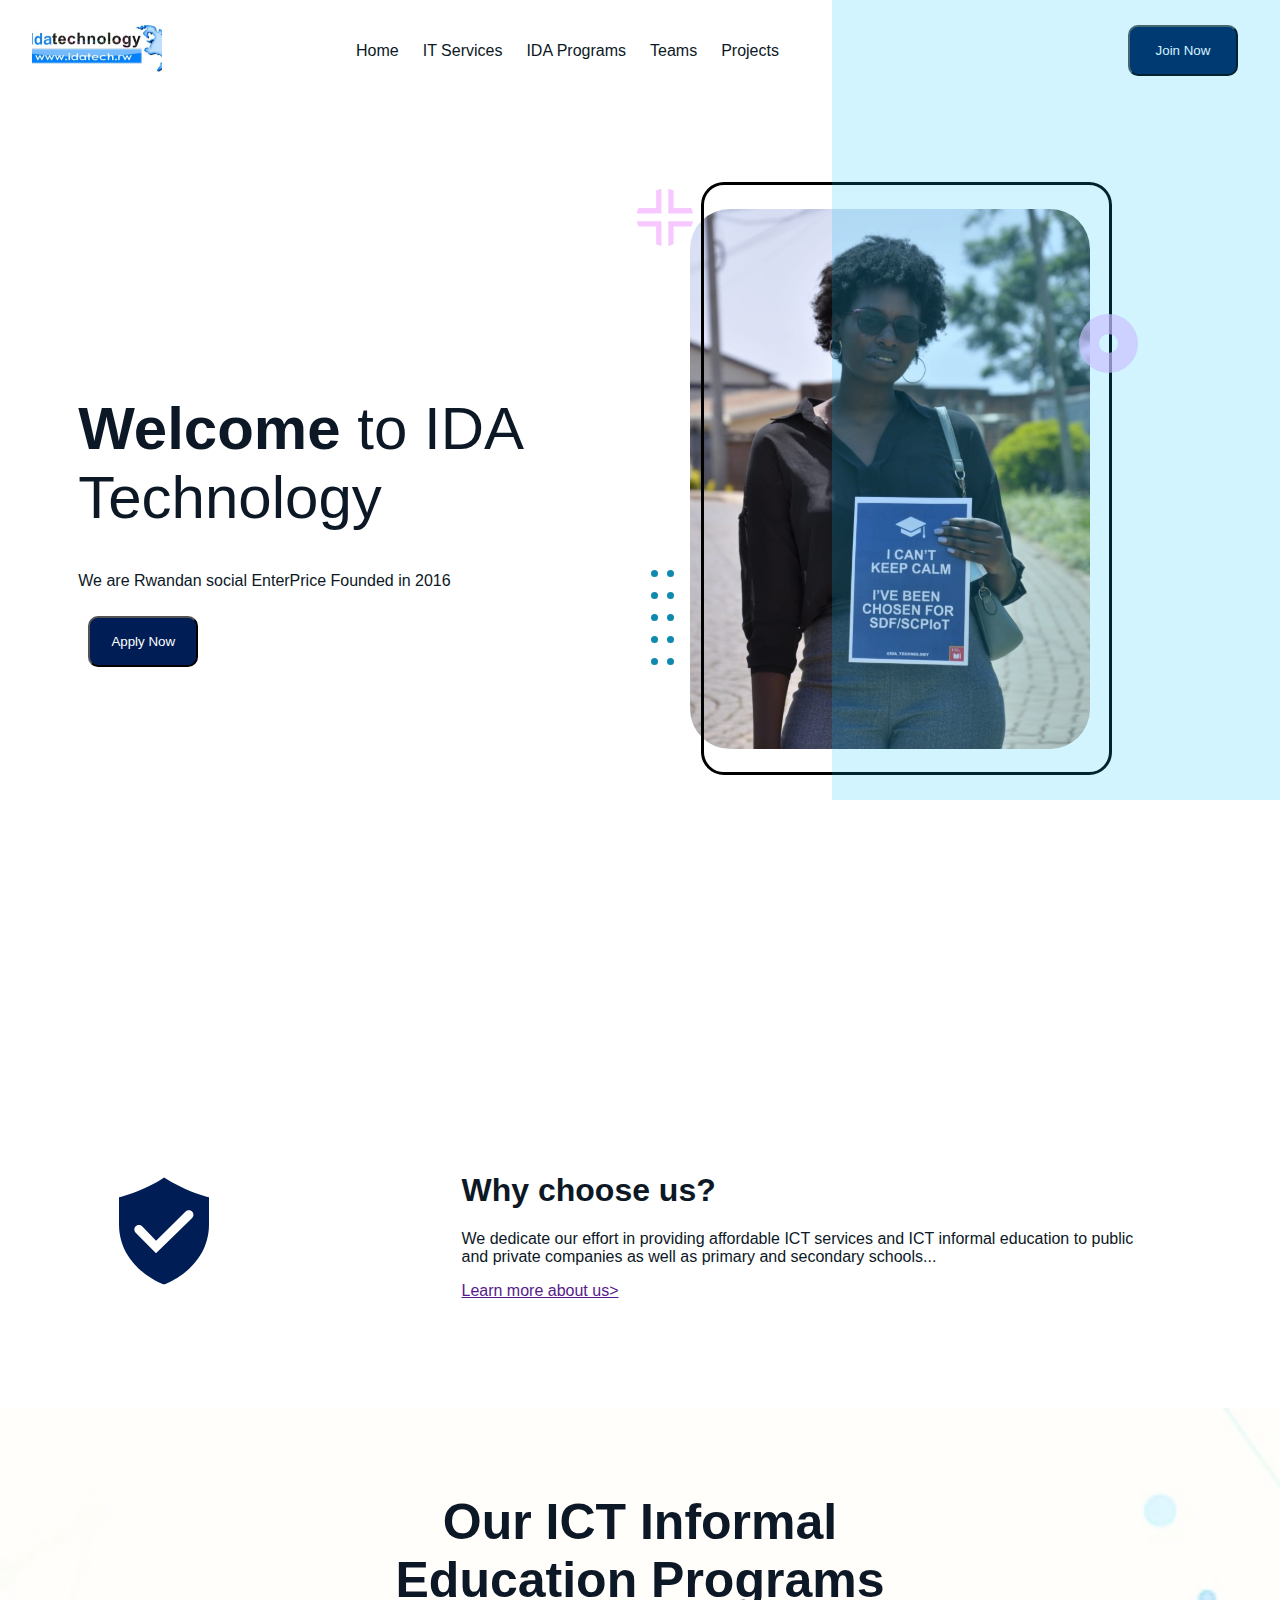
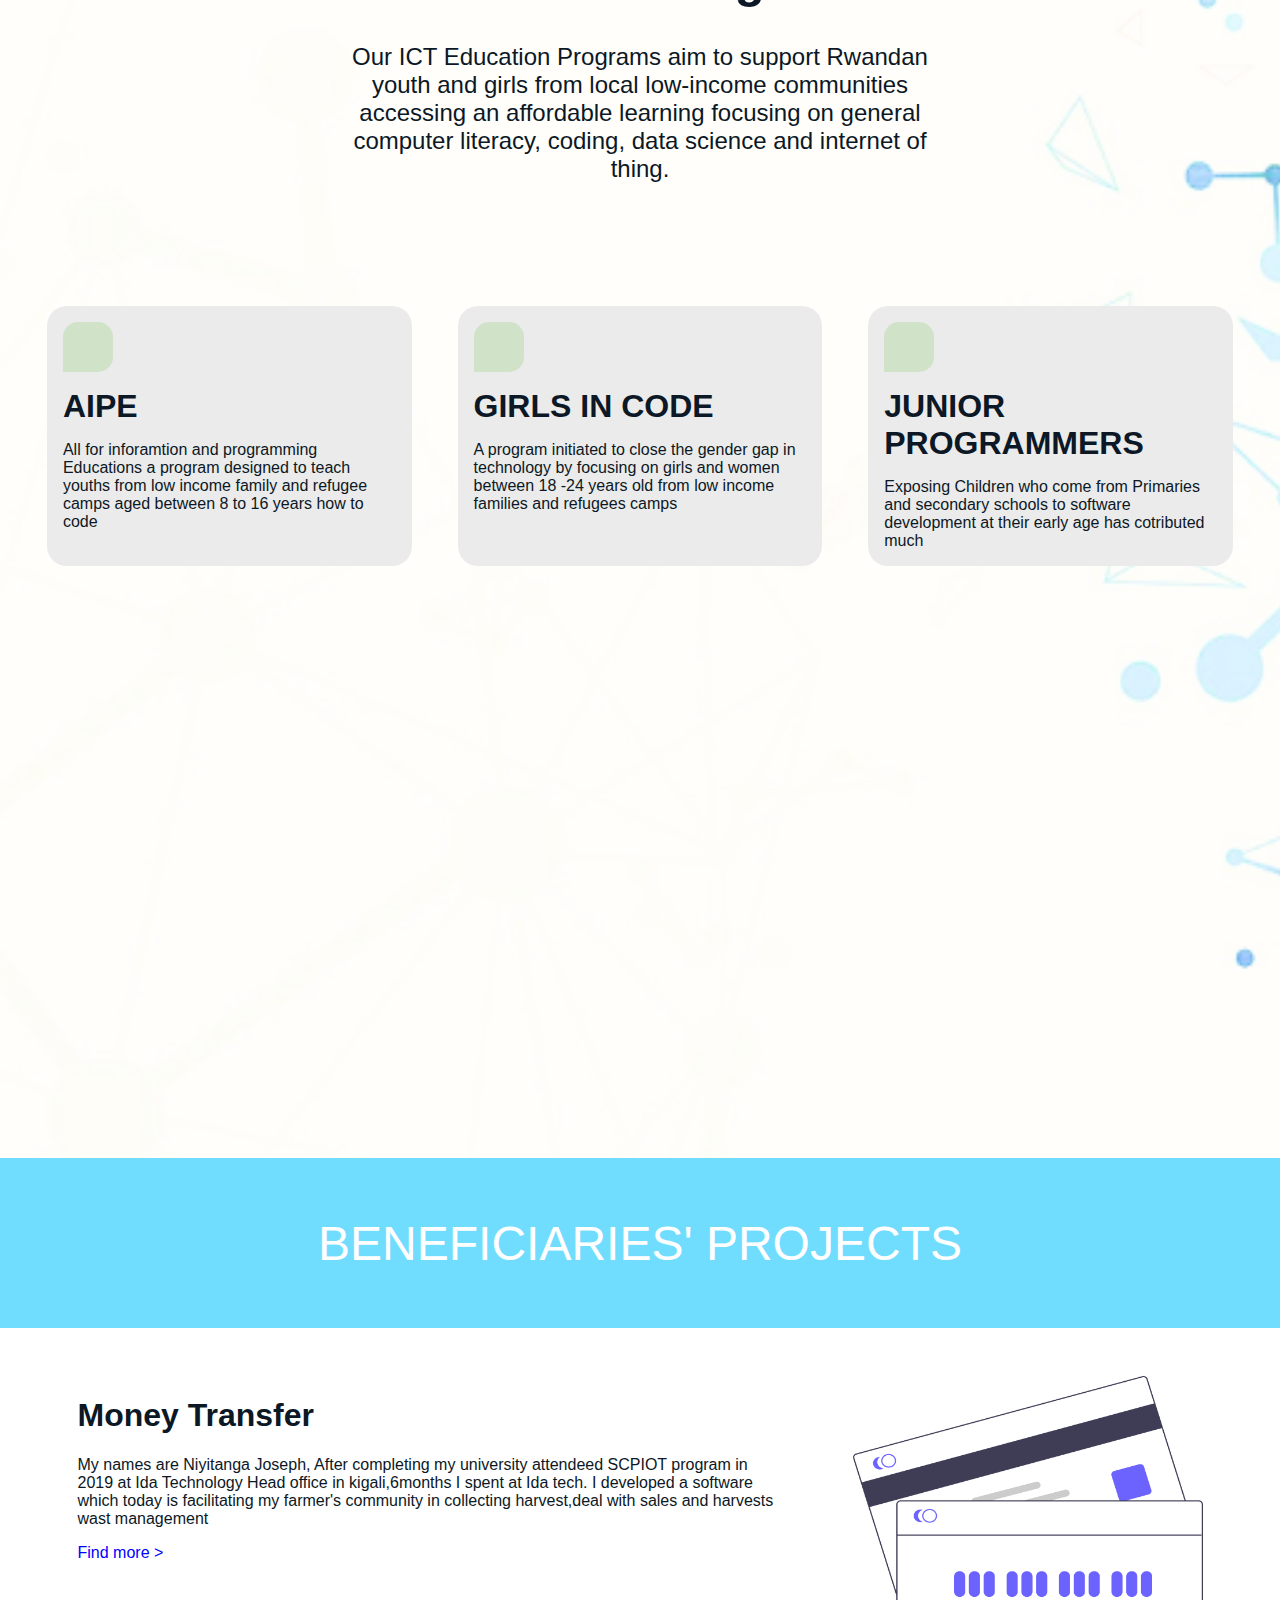
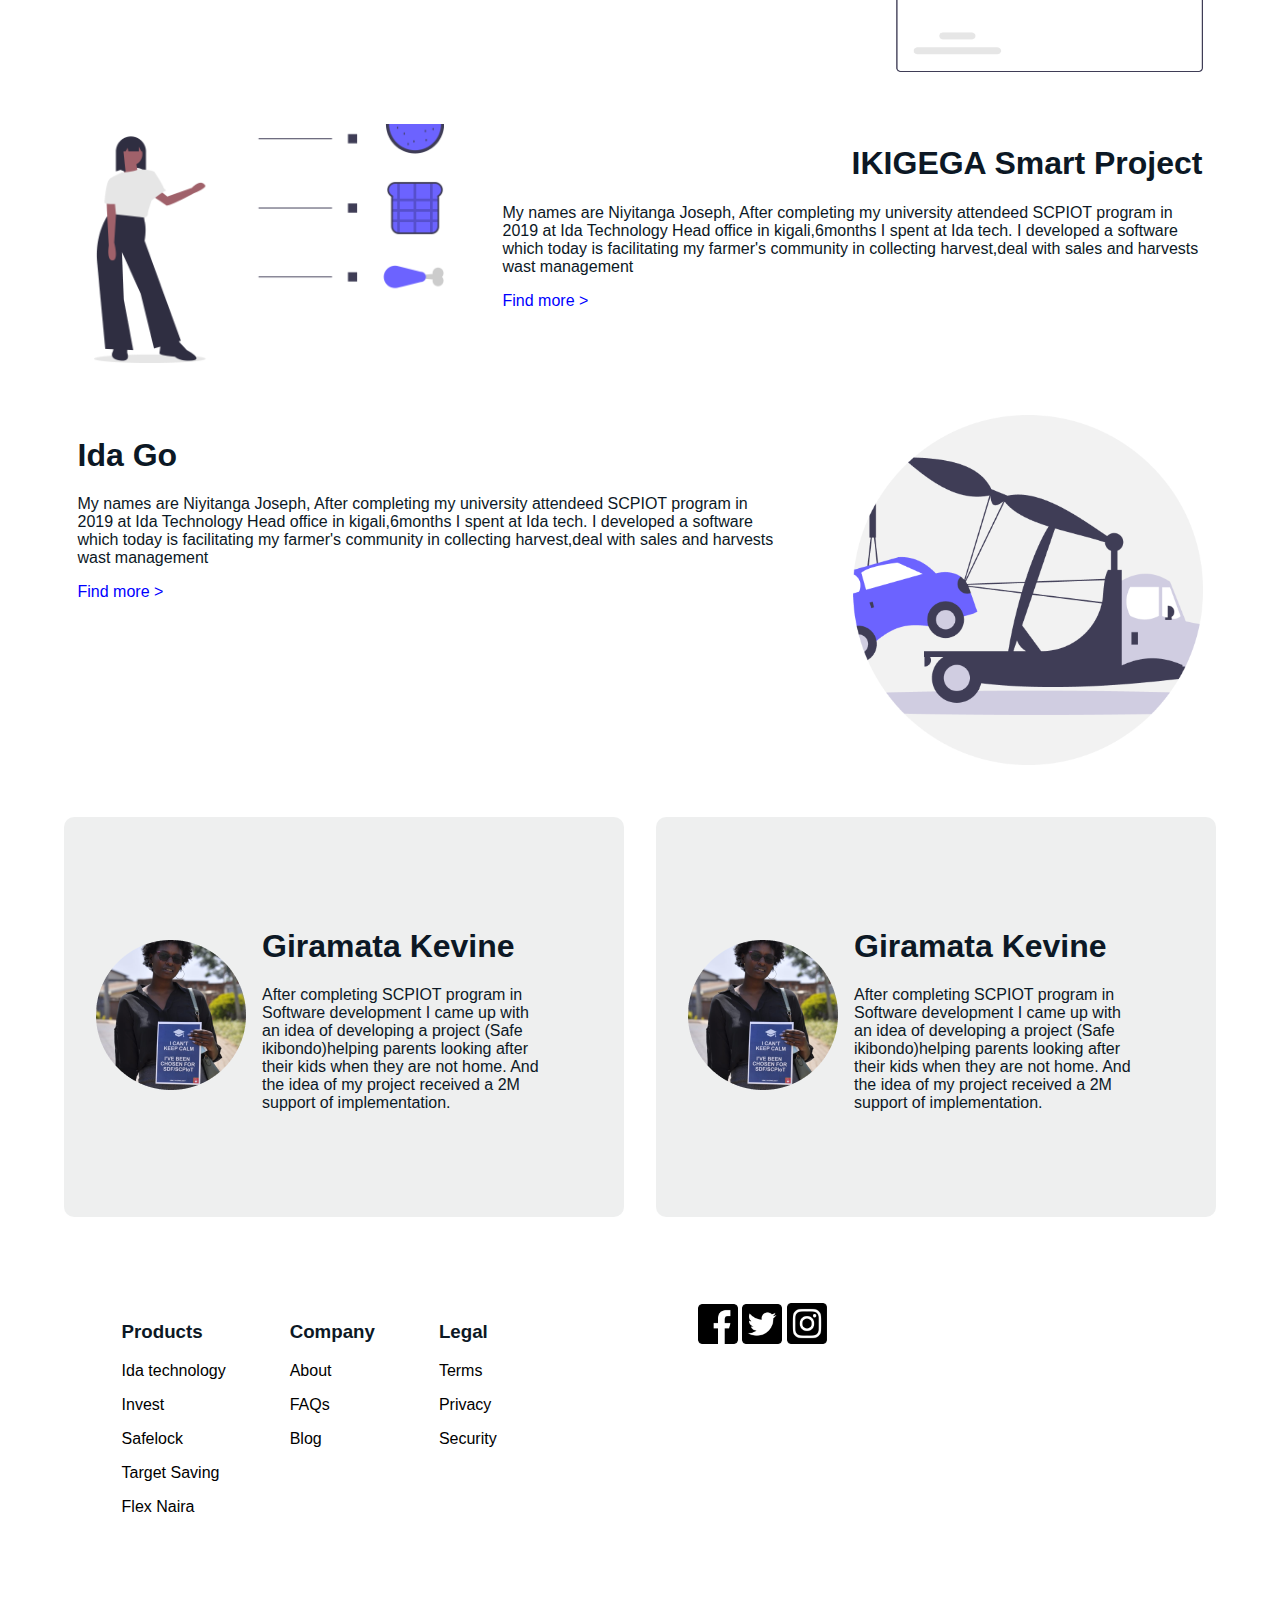
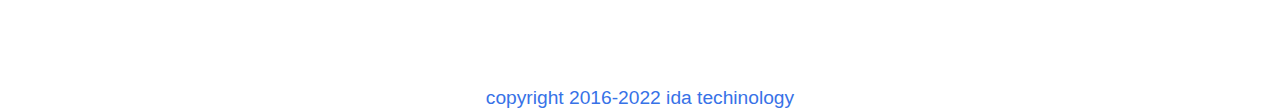
==== index.html @ 6d5dd7f3 "second-commit" ====
<!DOCTYPE html>
<html lang="en">
<head>
    <meta charset="UTF-8">
    <meta name="viewport" content="width=device-width, initial-scale=1.0">
    <title>Ida Technology</title>
    <link rel="shortcut icon" href="/srcs/imgs/idalog 1@2x.png" type="image/x-icon">
    <link rel="stylesheet" href="css/style.css">
</head>
<body>
    <div id="right-top-div"></div>
    <nav>
        <div id="nav-brand">
            <img src="/srcs/imgs/idalog 1@2x.png" alt="Ida-tech" srcset="">
        </div>
        <ul id="nav-links">
         <li class="link"><a href="#">Home</a></li>
         <li class="link"><a href="#">IT Services</a></li>
         <li class="link"><a href="#">IDA Programs</a></li>
         <li class="link"><a href="#">Teams</a></li>
         <li class="link"><a href="#">Projects</a></li>
        </ul>
        <div id="Join">
            <button class="join-btn">Join Now</button>
        </div>
    </nav>
    <div id="container">
    <div id="welcome">
      <div id="welcome-text">
       <h1> <span style="font-size:60px; font-weight:bold;">Welcome</span> to IDA Technology</h1>
       <p>We are Rwandan social EnterPrice Founded in 2016</p>
       <button class="join-btn">Apply Now</button>
      </div>

     <div id="welcome-image">
       <img src="/srcs/imgs/welcome girl.svg" alt="">
     </div>

    </div>
<!-- why-ida -->

 <div id="why-ida">
    <div style="margin: 0.5rem;"> <img src="/srcs/imgs/Vector.svg" alt="" srcset=""> </div>
    <div style="margin: 0.5rem; max-width: 700px;">
        <h1>Why choose us?</h1>
        <p>
            We dedicate our effort in providing affordable ICT services and ICT informal education to public and private companies as well as primary and secondary schools...
        </p>
        <p>
            <a href="">Learn more about  us> </a>
        </p>
    </div>
 </div>
 <section id="second-section">
 <div id="ict">
    <div id="ict-container">

    
    <h1>Our ICT Informal Education Programs</h1>
    <p>
        Our ICT Education Programs aim to support Rwandan youth and girls from local low-income communities accessing an
affordable learning focusing on general computer literacy, coding, data science and internet of thing.
    </p>
</div>
 </div>

 <!-- programs -->
<div id="programs">
<div class="program-item">
    <div class="p-icon"></div>
    <h1>AIPE</h1>
    <p>
        All for inforamtion and programming Educations a program designed to teach youths from low income family and refugee camps aged between 8 to 16 years how to code
    </p>
</div>
<div class="program-item">
    <div class="p-icon"></div>
    <h1>GIRLS IN CODE</h1>
    <p>
        A program initiated to close the gender gap in technology by focusing on girls and women between 18 -24 years old from low income families and refugees camps
    </p>
</div>
<div class="program-item">
    <div class="p-icon"></div>
    <h1>JUNIOR PROGRAMMERS</h1>
    <p>
        Exposing Children who come from Primaries and secondary schools to software development at their early age has cotributed much
    </p>
</div>

</div>
    </div>
</section>
    <!-- BENEFICIARIES' PROJECTS -->

    <div id="bnfp" style="font-size: 48px;">
        <div>
              BENEFICIARIES' PROJECTS    
        </div>
    </div>

<div class="project">
    <div class="pro-content">
        <h1>
            Money Transfer
        </h1>
        <p>
            My names are Niyitanga Joseph, After completing my university attendeed SCPIOT program in 2019
            at Ida Technology Head office in kigali,6months I spent at Ida tech. I developed a software which today is facilitating my farmer's community in collecting harvest,deal with sales and harvests wast management
        </p>
        <span class="more">Find more > </span>
    </div>
    <div class="pro-image">
<img src="/srcs/imgs/undraw_credit_card_re_blml 1.png">
    </div>
</div>


<div class="project">
    <div class="pro-image">
<img src="/srcs/imgs/undraw_diet_ghvw 1@2x.png" alt="" srcset="">
    </div>
    <div class="pro-content">
        <h1 style="text-align: right;">
            IKIGEGA Smart Project
        </h1>
        <p>
            My names are Niyitanga Joseph, After completing my university attendeed SCPIOT program in 2019
            at Ida Technology Head office in kigali,6months I spent at Ida tech. I developed a software which today is facilitating my farmer's community in collecting harvest,deal with sales and harvests wast management
        </p>
        <span class="more">Find more > </span>
    </div>
</div>
<div class="project">
    <div class="pro-content">
        <h1>
            Ida Go
        </h1>
        <p>
            My names are Niyitanga Joseph, After completing my university attendeed SCPIOT program in 2019
            at Ida Technology Head office in kigali,6months I spent at Ida tech. I developed a software which today is facilitating my farmer's community in collecting harvest,deal with sales and harvests wast management
        </p>
        <span class="more">Find more > </span>
    </div>
    <div class="pro-image">
<img src="/srcs/imgs/undraw_towing_re_wesa 1.png" alt="" srcset="">
    </div>
</div>
<div id="enterners">
<div class="interner">
    <div class="int-img">
        <img src="/srcs/imgs/yes 2.png" alt="" srcset="">
    </div>
    <div class="inter-content">
        <h1>Giramata Kevine</h1>
        <p>
            After completing SCPIOT program in Software development I came up with an idea of developing a project (Safe ikibondo)helping parents looking after their kids when they are not home. And the idea of my project received a 2M support of implementation.
        </p>
    </div>
</div>
<div class="interner">
    <div class="int-img">
        <img src="/srcs/imgs/yes 2.png" alt="" srcset="">
    </div>
    <div class="inter-content">
        <h1>Giramata Kevine</h1>
        <p>
            After completing SCPIOT program in Software development I came up with an idea of developing a project (Safe ikibondo)helping parents looking after their kids when they are not home. And the idea of my project received a 2M support of implementation.
        </p>
    </div>
</div>
</div>
<div id="footer">
    <section id="footer-top">
        <div id="direct-links">
    <div>
        <h3>Products</h3>
        <div><a href="#">Ida technology</a></div>
        <div><a href="#">Invest</a></div>
        <div><a href="#">Safelock</a></div>
        <div><a href="#">Target Saving</a></div>
        <div><a href="#">Flex Naira</a></div>
    </div>
    <div>
        <h3>Company</h3>
        <div><a href="#">About</a></div>
        <div><a href="#">FAQs</a></div>
        <div><a href="#">Blog</a></div>
    </div>
    <div>
        <h3>Legal</h3>
        <div><a href="#">Terms</a></div>
        <div><a href="#">Privacy</a></div>
        <div><a href="#">Security</a></div>
    </div>
    </div>
    <div id="flow">
        <!-- <i class="fa-brands fa-square-facebook"> facebook</i>
        <i class="fa-brands fa-instagram">instagram</i>
        <i class="fa-brands fa-square-twitter">Twiter</i> -->
  <a href=""><img src="/srcs/imgs/Vector.png" alt="" srcset=""></a>
  <a href=""><img src="/srcs/imgs/Vector (1).png" alt="" srcset=""></a>
  <a href=""><img src="/srcs/imgs/Vector (2).png" alt="" srcset=""></a>
  
  
    </div>
</section>
</div>
<footer style="margin-top: 70px;"> copyright 2016-2022 ida techinology </footer>
</body>
</html>
---- css/style.css ----
:root{
    --font-family:'DM Sans', sans-serif;;
    --font-size: 48px;
    --font-weight: 700;
    --line-height: 62px;
    --letter-spacing: 0em;
    --text-align: left; 
    --background:rgba(255, 255, 255, 1);
    --m-inline:2rem;
    --color: rgba(12, 24, 37, 1);
 
}
*{
    font-family: var(--font-family);
}
html,body{
background-color: var(--background);
max-width:100vw;
margin: 0;
padding: 0;
color: rgba(12, 24, 37, 1);
overflow-x: hidden;
}
#right-top-div{ 
position: absolute;
right: 0;
min-width: 35vw;
min-height: 800px;
background-color:rgba(0, 194, 255, 0.18);
z-index: 0;
}
/* nav  */
nav{
    display: flex;
    min-height: 100px;
    margin-inline: 2rem;
    min-width: calc(100vw - 4rem);
    justify-content: space-between;
    align-items: center;
}
nav #nav-brand{
    max-width: 20%;
}
nav #nav-brand img{
    width: 130px;
    height: 47px;
}
nav  #nav-links{
    display: flex;
    list-style: none;
    flex-wrap: wrap;
    gap: 1.5rem;
    min-width: 50%;

}
nav  #nav-links a{
    font-size: 16px;
    font-weight: 500;
    line-height: 21px;
    letter-spacing: 0em;
    text-align: left;   
    color: var(--color); 
    text-decoration: none;
}
.join-btn{
width: 110px;
height: 51px;
border-radius: 10px;
margin: 10px;
background-color: rgba(0, 29, 85, 1);
color: var(--background);
cursor: pointer;
z-index: 2;
}
/* FLEX DIVS */
#direct-links, .interner, #enterners, #welcome, #why-ida, .project, .interners, #footer-top,#programs{
    display: flex;
}
#welcome{
    min-height: calc(100vh - 70px);
    justify-content: space-around;
    align-items: center;
    max-width: calc(100vw - 4rem);
    overflow: hidden;
}
#welcome #welcome-text{
    max-width: 50%
}
#welcome h1{
    font-size: 60px;
    max-width: 100%;
    font-weight: lighter;
}
#welcome-image{
    
}
#welcome-image img{
    max-height: 80vh;
    margin-top: -5rem;
    border-radius: 20px;
    margin-left: -14rem;
    z-index: 2;
}
#why-ida{
    min-height: 350px;
    justify-content: space-around;
    margin-top: 10vw;
    gap:1rem;
    align-items: center;
}
#second-section{
    background-image: url("/srcs/imgs/abstract-dna-molecules-structure-science-technology-background-illustration-vector-119136443\ 1\ \(1\).png");
    background-size: cover;
    min-height: 150vh;
}
#ict{
    display: flex;
    align-items: center;
    justify-content: center;
    flex-direction: column;
    min-height: 450px;
}
#ict h1{
    font-size: 50px;
}
#container{
    min-width: 100vw;
}
#ict-container{
    max-width: 600px;
    text-align: center;
    font-size: x-large;
}
#programs{
    margin-block: 3rem;
    margin-inline: 2rem;
    gap: 1rem;
    justify-content: space-around;
}
.program-item{
cursor: pointer;
background-color: rgba(235, 235, 235, 1);
width: 30%;
top: 1580px;
left: 115px;
border-radius: 20px;
gap: 51px;
}
.p-icon{
    background-color: rgba(51,178,7,0.15);
    min-height:50px;
    max-width:50px;
    border-radius: 15px 15px 15px 0px ;

}
.program-item p, .p-icon, .program-item h1{
margin: 1rem;
}
#bnfp{
    display: flex;
min-height: 170px;
background-color: rgba(0, 194, 255,0.56);
align-items: center;
text-align: center;
justify-content: center;
color: var(--background);
}
.project{
    margin-inline: 4rem;
    gap: 2rem;
    justify-content: space-around;
    margin-block: 3rem;
}
.project .pro-image img{
    width: 350px;
    margin-left: 1rem;
}
.project h1{
    text-align: left;
}
.project p{
    font-size: 16px;
    max-width: 700px;
}

#enterners{
    margin-inline: 4rem; 
    gap: 2rem;
}
.interner{
    min-height: 400px;
    background: rgba(161, 165, 167, 0.18);
    align-items: center;
    justify-content: center;
    gap: 1rem;
    border-radius: 10px;
}
.interner p{
    max-width: 78%;
}
.int-img{
    margin-left: 2rem;
}
#footer{
    display: flex;
    justify-content: space-between;
    margin-inline: 4rem; 
    align-items: center;
    min-height: 400px;
}
#direct-links{
    gap: 4rem;
    min-width: 40%;
}
#direct-links div div{
    margin-block: 1rem;
}
#direct-links a{
    color: black;
    text-decoration: none;
    
}
#flow{
    min-width: 40%;  
}
#flow img{
    width: 40px;
}
#footer-top{
    display: flex;
    min-width: 100%;
    justify-content: space-around;
}
.more{
    color: blue;
}
footer{
    text-align: center;
    color: rgb(55, 114, 231);
    font-size: larger;
}
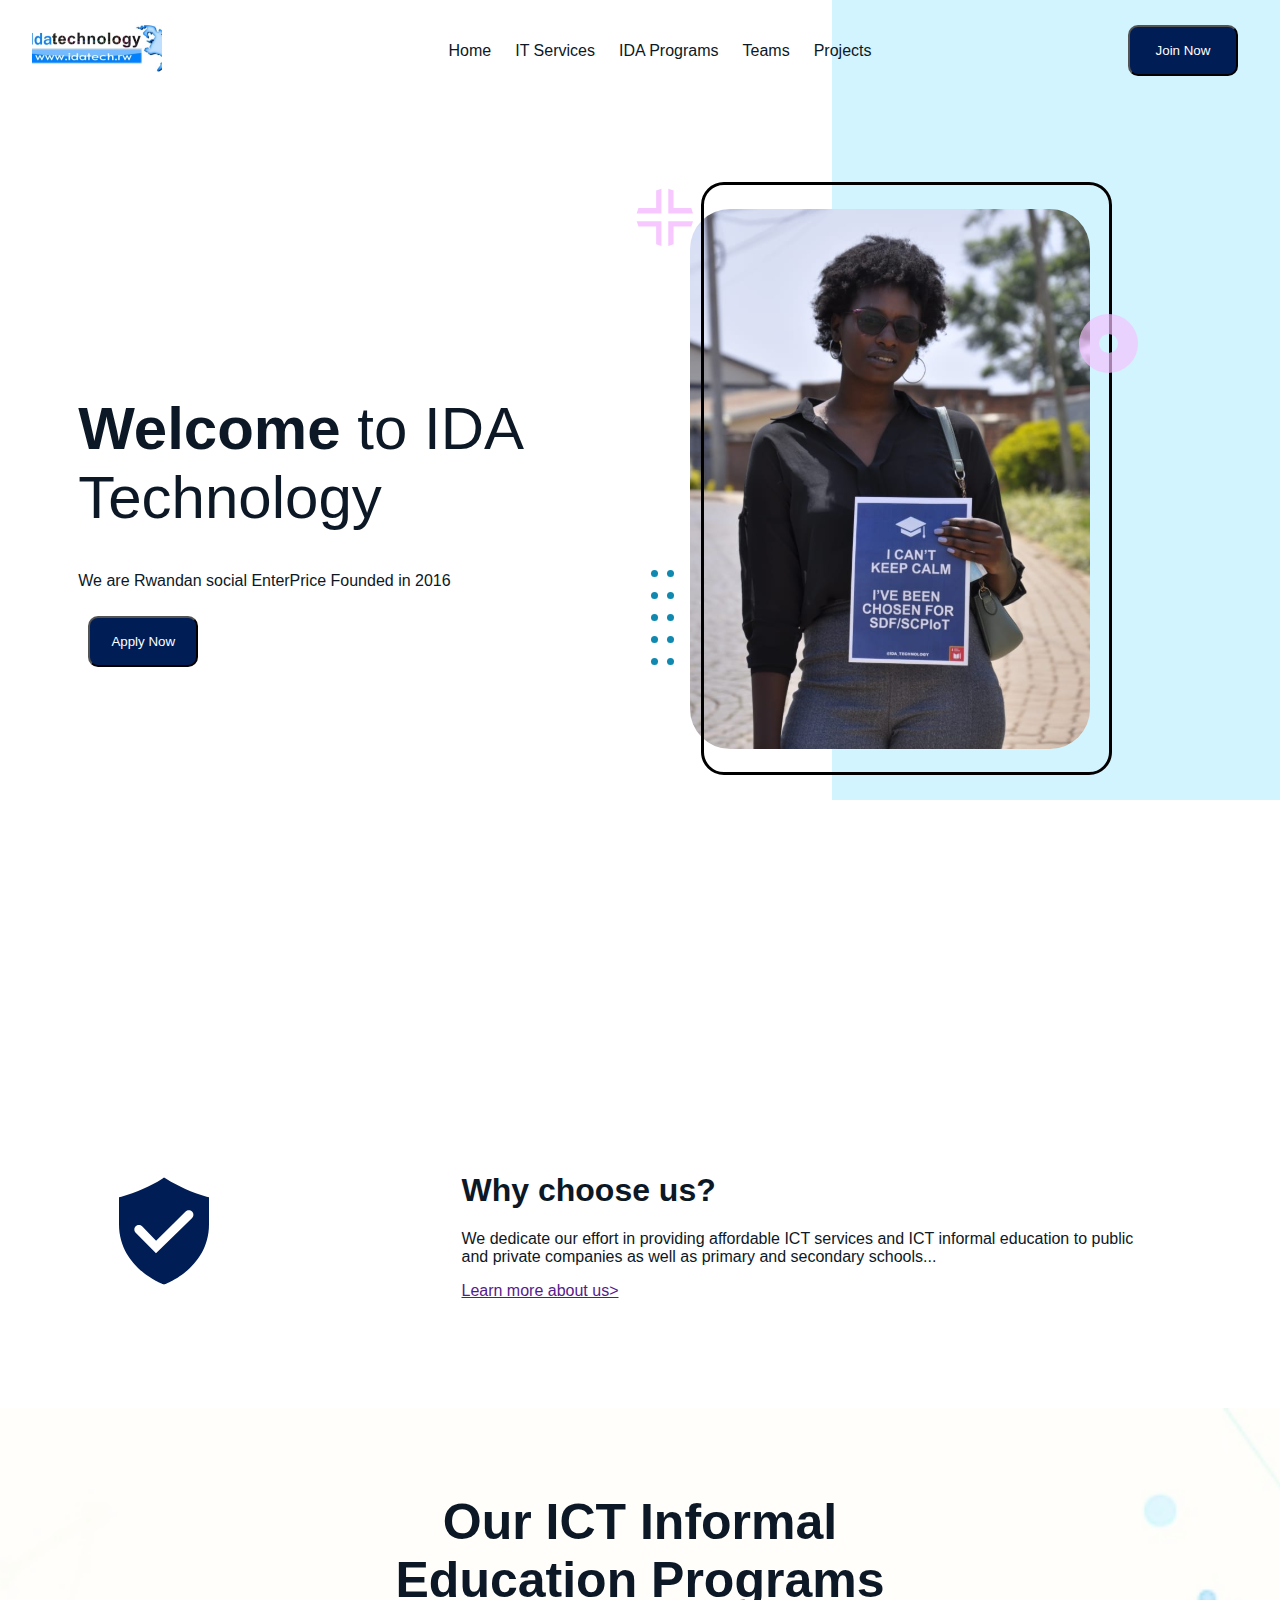
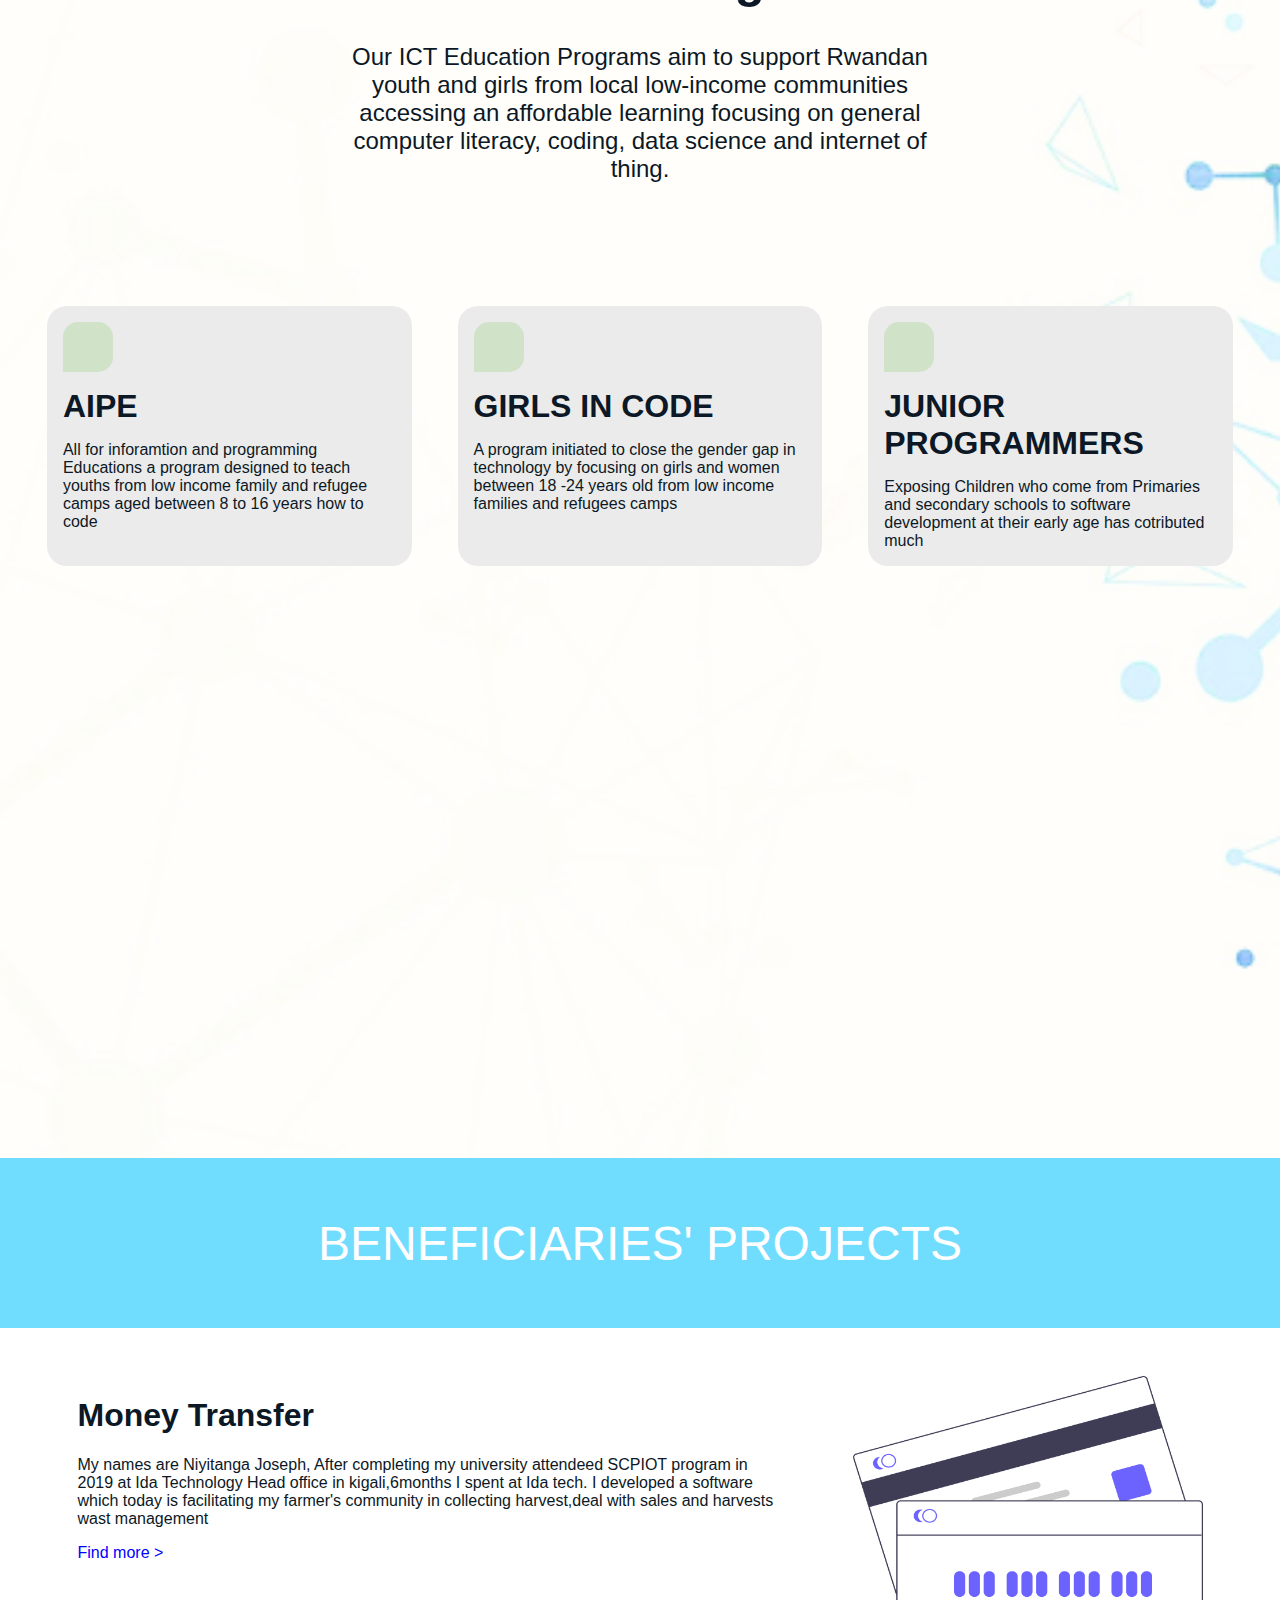
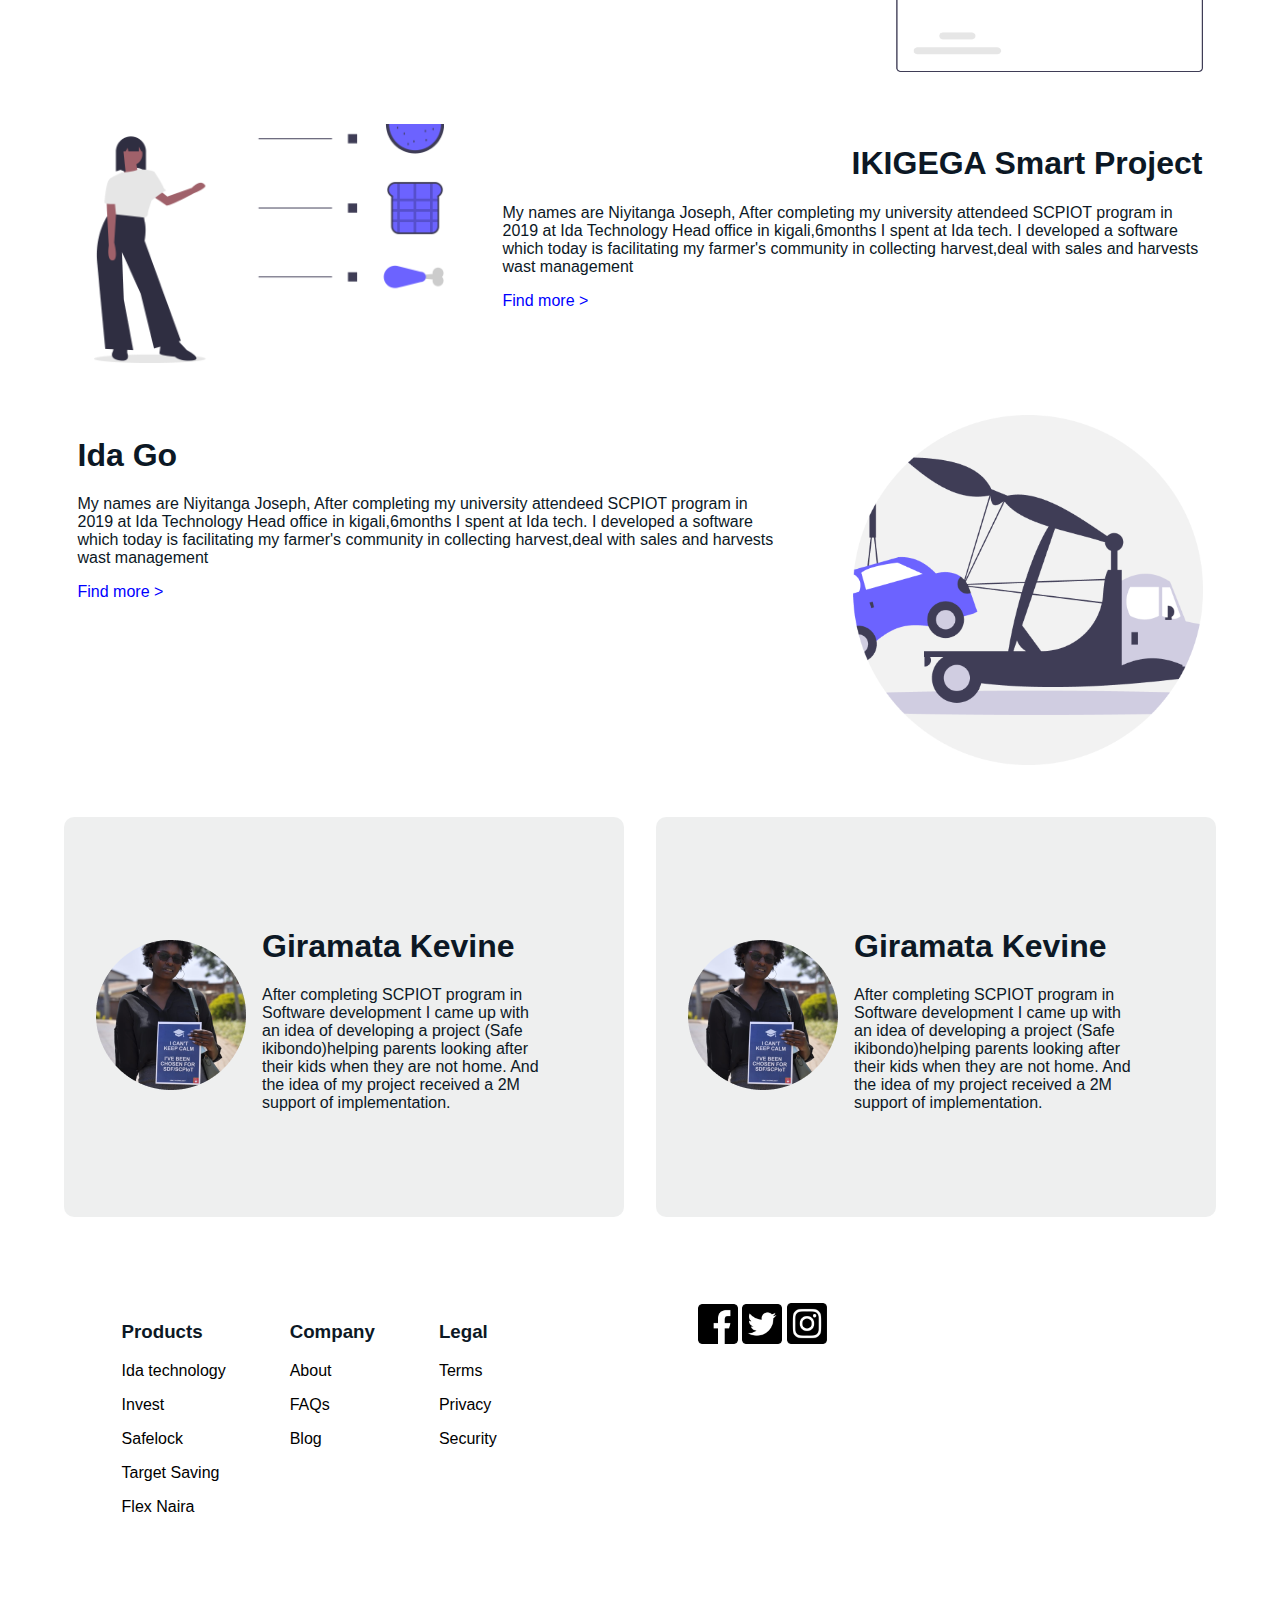
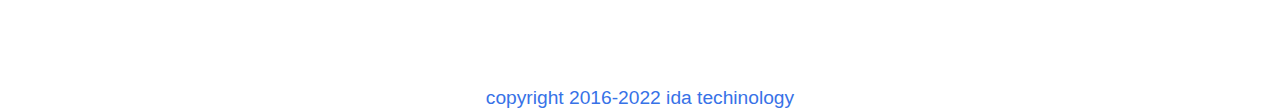
==== commit e3461b46: "end" ====
--- a/index.html
+++ b/index.html
@@ -4,21 +4,23 @@
     <meta charset="UTF-8">
     <meta name="viewport" content="width=device-width, initial-scale=1.0">
     <title>Ida Technology</title>
-    <link rel="shortcut icon" href="/srcs/imgs/idalog 1@2x.png" type="image/x-icon">
+    <link rel="shortcut icon" href="./srcs/imgs/idalog 1@2x.png" type="image/x-icon">
     <link rel="stylesheet" href="css/style.css">
 </head>
 <body>
     <div id="right-top-div"></div>
+    <main>
     <nav>
+        
         <div id="nav-brand">
-            <img src="/srcs/imgs/idalog 1@2x.png" alt="Ida-tech" srcset="">
+            <img src="./srcs/imgs/idalog 1@2x.png" alt="Ida-tech" srcset="">
         </div>
         <ul id="nav-links">
-         <li class="link"><a href="#">Home</a></li>
+         <li class="link"><a href="#welcome">Home</a></li>
          <li class="link"><a href="#">IT Services</a></li>
-         <li class="link"><a href="#">IDA Programs</a></li>
+         <li class="link"><a href="#programs">IDA Programs</a></li>
          <li class="link"><a href="#">Teams</a></li>
-         <li class="link"><a href="#">Projects</a></li>
+         <li class="link"><a href="#projects">Projects</a></li>
         </ul>
         <div id="Join">
             <button class="join-btn">Join Now</button>
@@ -33,14 +35,14 @@
       </div>
 
      <div id="welcome-image">
-       <img src="/srcs/imgs/welcome girl.svg" alt="">
+       <img src="./srcs/imgs/welcome girl.svg" alt="">
      </div>
 
     </div>
 <!-- why-ida -->
 
  <div id="why-ida">
-    <div style="margin: 0.5rem;"> <img src="/srcs/imgs/Vector.svg" alt="" srcset=""> </div>
+    <div style="margin: 0.5rem;"> <img src="./srcs/imgs/Vector.svg" alt="" srcset=""> </div>
     <div style="margin: 0.5rem; max-width: 700px;">
         <h1>Why choose us?</h1>
         <p>
@@ -66,21 +68,21 @@
 
  <!-- programs -->
 <div id="programs">
-<div class="program-item">
+<div class="program-item" onclick="location.href='./AIPE/'">
     <div class="p-icon"></div>
     <h1>AIPE</h1>
     <p>
         All for inforamtion and programming Educations a program designed to teach youths from low income family and refugee camps aged between 8 to 16 years how to code
     </p>
 </div>
-<div class="program-item">
+<div class="program-item" onclick="location.href='./girls-in-code/'">
     <div class="p-icon"></div>
     <h1>GIRLS IN CODE</h1>
     <p>
         A program initiated to close the gender gap in technology by focusing on girls and women between 18 -24 years old from low income families and refugees camps
     </p>
 </div>
-<div class="program-item">
+<div class="program-item" onclick="location.href='./junior-programmers/'">
     <div class="p-icon"></div>
     <h1>JUNIOR PROGRAMMERS</h1>
     <p>
@@ -111,14 +113,14 @@
         <span class="more">Find more > </span>
     </div>
     <div class="pro-image">
-<img src="/srcs/imgs/undraw_credit_card_re_blml 1.png">
+<img src="./srcs/imgs/undraw_credit_card_re_blml 1.png">
     </div>
 </div>
 
 
 <div class="project">
     <div class="pro-image">
-<img src="/srcs/imgs/undraw_diet_ghvw 1@2x.png" alt="" srcset="">
+<img src="./srcs/imgs/undraw_diet_ghvw 1@2x.png" alt="" srcset="">
     </div>
     <div class="pro-content">
         <h1 style="text-align: right;">
@@ -143,13 +145,13 @@
         <span class="more">Find more > </span>
     </div>
     <div class="pro-image">
-<img src="/srcs/imgs/undraw_towing_re_wesa 1.png" alt="" srcset="">
+<img src="./srcs/imgs/undraw_towing_re_wesa 1.png" alt="" srcset="">
     </div>
 </div>
 <div id="enterners">
 <div class="interner">
     <div class="int-img">
-        <img src="/srcs/imgs/yes 2.png" alt="" srcset="">
+        <img src="./srcs/imgs/yes 2.png" alt="" srcset="">
     </div>
     <div class="inter-content">
         <h1>Giramata Kevine</h1>
@@ -160,7 +162,7 @@
 </div>
 <div class="interner">
     <div class="int-img">
-        <img src="/srcs/imgs/yes 2.png" alt="" srcset="">
+        <img src="./srcs/imgs/yes 2.png" alt="" srcset="">
     </div>
     <div class="inter-content">
         <h1>Giramata Kevine</h1>
@@ -198,14 +200,15 @@
         <!-- <i class="fa-brands fa-square-facebook"> facebook</i>
         <i class="fa-brands fa-instagram">instagram</i>
         <i class="fa-brands fa-square-twitter">Twiter</i> -->
-  <a href=""><img src="/srcs/imgs/Vector.png" alt="" srcset=""></a>
-  <a href=""><img src="/srcs/imgs/Vector (1).png" alt="" srcset=""></a>
-  <a href=""><img src="/srcs/imgs/Vector (2).png" alt="" srcset=""></a>
+  <a href=""><img src="./srcs/imgs/Vector.png" alt="" srcset=""></a>
+  <a href=""><img src="./srcs/imgs/Vector (1).png" alt="" srcset=""></a>
+  <a href=""><img src="./srcs/imgs/Vector (2).png" alt="" srcset=""></a>
   
   
     </div>
 </section>
 </div>
 <footer style="margin-top: 70px;"> copyright 2016-2022 ida techinology </footer>
+</main>
 </body>
 </html>--- a/css/style.css
+++ b/css/style.css
@@ -10,6 +10,11 @@
     --color: rgba(12, 24, 37, 1);
  
 }
+.flex{display: flex;} .centered{justify-content: center;}.jus-sp-btn{justify-content: space-between;}
+main{
+    position: absolute;
+    z-index: 1;
+}
 *{
     font-family: var(--font-family);
 }
@@ -19,7 +24,18 @@
 margin: 0;
 padding: 0;
 color: rgba(12, 24, 37, 1);
-overflow-x: hidden;
+/* overflow-x: hidden; */
+}
+#left-top-div{
+left: 0;
+z-index: 0; 
+position: absolute;
+min-width: 70vw;
+min-height: 100vh;
+background-color:rgba(0, 194, 255, 0.18);
+;
+
+clip-path: polygon(0% 0%, 100% 0%, 80% 80%,0% 100%);
 }
 #right-top-div{ 
 position: absolute;
@@ -30,7 +46,11 @@
 z-index: 0;
 }
 /* nav  */
+.m-br-2r{
+    margin-block: 2rem;
+}
 nav{
+    max-width: 90vw;
     display: flex;
     min-height: 100px;
     margin-inline: 2rem;
@@ -50,7 +70,7 @@
     list-style: none;
     flex-wrap: wrap;
     gap: 1.5rem;
-    min-width: 50%;
+    max-width: 50%;
 
 }
 nav  #nav-links a{
@@ -238,4 +258,132 @@
     text-align: center;
     color: rgb(55, 114, 231);
     font-size: larger;
-}+}
+@media screen and (max-width:800px) {
+    #enterners, nav, #welcome, #why-ida, .project, #footer-top,#programs{
+        flex-direction: column;
+        min-width: 80%;
+    }
+    #welcome{
+        flex-direction: column-reverse;
+    }
+    .program-item{
+        min-width: 85vw;
+    }
+}
+
+.content{
+font-size: 17px;
+font-weight: 400;
+line-height: 27px;
+letter-spacing: 0em;
+text-align: center;
+
+}
+/* GIRS IN CODING */
+.title{
+font-size: 44px;
+font-weight: 700;
+letter-spacing: 0em;
+text-align: left;
+}
+#program-description{
+    display: flex;
+    flex-direction: column;
+    justify-content: center;
+    margin-inline:4rem;
+    min-height: 100vh;
+}
+#program-description .image-div{
+    display: flex;
+    flex-direction: column;
+    min-width: 70%;
+    margin-inline:2rem ;
+    align-items: right;
+}
+#program-description .image-div{
+    align-items: right;
+    margin-top: -2rem;
+    margin-left: 11rem;
+}
+#program-description .image-div #im1 img{
+margin-top: -5rem;
+max-width: 350px
+}
+#program-description #im2 img{ 
+   margin-top: -200px;
+   margin-left: -50px;
+   z-index: 3; 
+   max-width: 200px;
+ }
+ #program-description .content{
+    font-size: 28px;
+    font-weight: 400;
+    line-height: 40px;
+    letter-spacing: 0.02em;
+    text-align: left;
+    width: 50%; 
+ }
+ #program-propose-contain{
+    text-align: center;
+    display: flex;
+    justify-content: center;
+ }
+ #propose{
+    max-width: 800px;
+ }
+ #program-propose-contain .content{
+    max-width: 800px;
+ }
+ #program-propose-contain .title{
+    text-align: center;
+ }
+ .training-programs{
+    margin-inline: 4rem;
+    display: grid;
+    grid-template-columns: repeat(3,1fr);
+ }
+ .training-item{
+    margin-block: 2rem;
+    position: relative;
+    max-width: 27vw;
+    background: rgba(231, 229, 229, 1);
+    border-radius: 20px;
+    overflow-y: hidden;
+ }
+ .training-item img{
+    max-width: 100%;
+ }
+ .t-image{
+    position: relative;
+ }
+.icon-img{
+    z-index: 5;
+    left: 0;
+    top: 0;
+border-radius: 50%;
+margin: auto;
+background: rgba(0, 194, 255, 0.9);
+width: 88px;
+height: 91px;
+top: 1369px;
+left: 244px;
+ }
+ #girls{
+    display: flex;
+    flex-direction: row;
+ }
+ #girls .girl{
+display: flex;
+justify-content: center;
+margin-block: 3rem;
+background-color: rgba(249, 249, 249, 1);
+max-width: 50vw;
+border-radius: 32px;
+ }
+ #girls .inter-content,#girls img{
+margin: 2rem;
+ }
+ #second-girl{
+  margin-lef: 5vw;
+ }